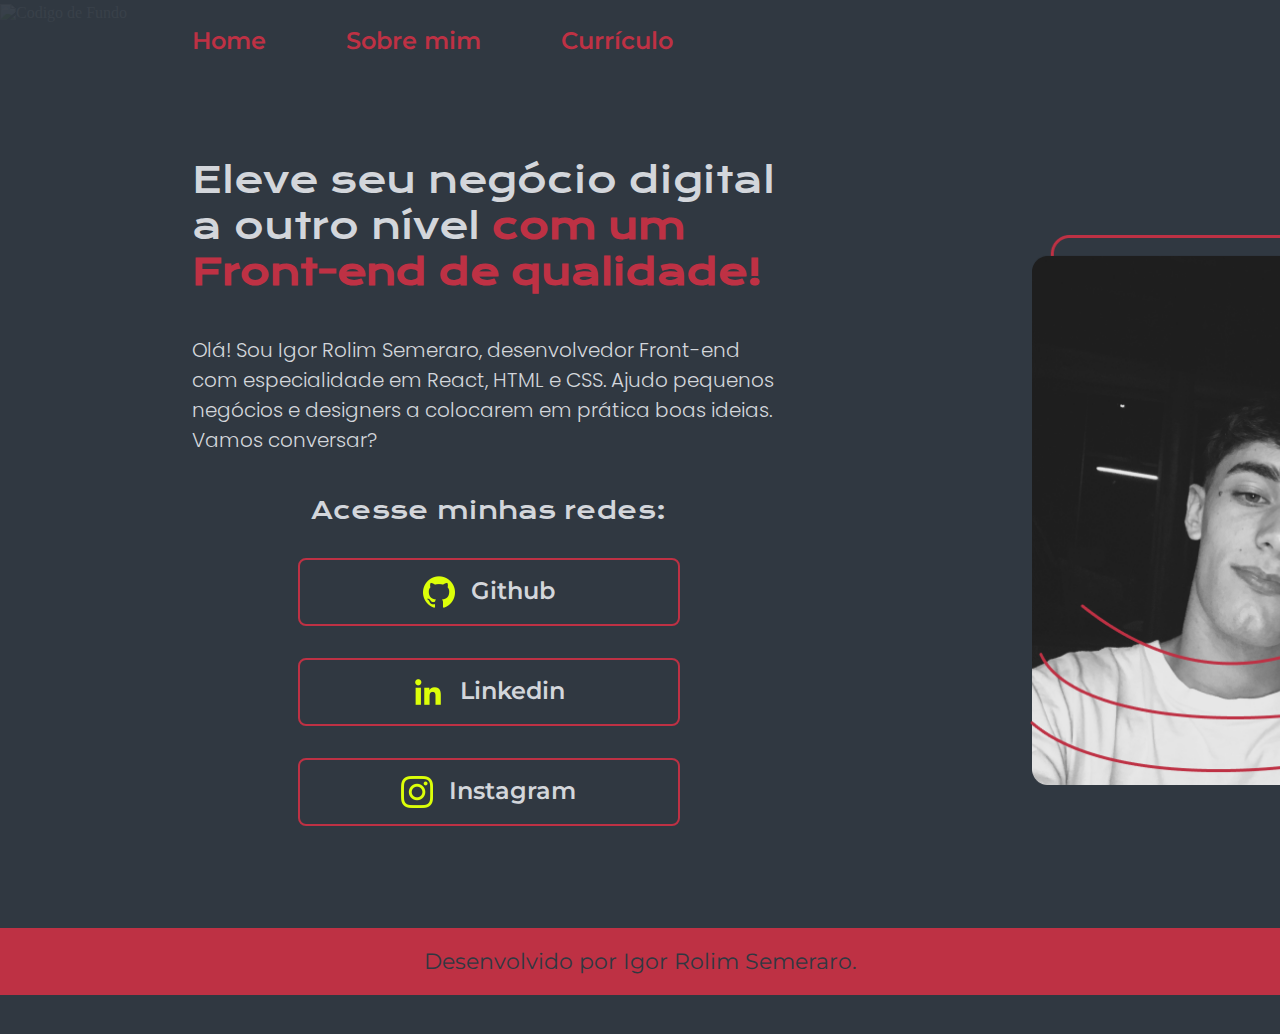
==== index.html @ 96e20b4b "primeiro commit" ====
<!DOCTYPE html>
<html lang="pt-br">
<head>
    <meta charset="UTF-8">
    <meta http-equiv="X-UA-Compatible" content="IE=edge">
    <meta name="viewport" content="width=device-width, initial-scale=1.0">
    <title>Portfolio</title>

    <link rel="stylesheet" href="./src/css/style.css">
</head>
<body>
    <div class="tudo">
        <header class="cabecalho">
            <nav class="cabecalho__menu">
            <a class="cabecalho__menu__link" href="index.html">Home</a>
            <a class="cabecalho__menu__link" href="about.html">Sobre mim</a>
            <a class="cabecalho__menu__link" href="curriculo.html">Currículo</a>
            </nav>
        </header>
        <main class="apresentacao">
            <section class="apresentacao__conteudo">
                <h1 class="apresentacao__conteudo__titulo">Eleve seu negócio digital a outro nível <strong class="titulo-destaque">com um Front-end de qualidade!</strong></h1>
                <p class="apresentacao__conteudo__texto">Olá! Sou Igor Rolim Semeraro, desenvolvedor Front-end com especialidade em React, HTML e CSS. Ajudo pequenos negócios e designers a colocarem em prática boas ideias. Vamos conversar?</p>
                <div class="apresentacao__links">
                    <h2 class="apresentacao__links__subtitulo">Acesse minhas redes:</h2>
                    <a class="apresentacao__links__link" href="https://www.github.com/IgorRolimSemeraro" target="_blank">
                        <img class="apresentacao__links__link__imagens" src="src/imagens/github.png">
                        Github
                    </a>
                    <a class="apresentacao__links__link" href="https://www.linkedin.com/in/igor-rolim-semeraro-2002a5279/" target="_blank">
                        <img class="apresentacao__links__link__imagens" src="src/imagens/linkedin.png">
                        Linkedin
                    </a>
                    <a class="apresentacao__links__link" href="https://www.instagram.com/igorsemeraro/" target="_blank">
                        <img class="apresentacao__links__link__imagens" src="src/imagens/instagram.png">
                        Instagram
                    </a>
                </div>
            </section>
            <img class="foto" src="src/imagens/imagem.png" alt="Minha Foto">
            <img class="fundo" src="src/imagens/rekkeh-r3kk3h.gif" alt="Codigo de Fundo">
        </main>
    </div>
    <footer class="rodape">
        <p>Desenvolvido por Igor Rolim Semeraro.</p>
    </footer>
</body>
</html>
---- src/css/style.css ----
@import url('https://fonts.googleapis.com/css2?family=Krona+One&family=Montserrat:wght@400;600;700&family=Poppins:wght@300;400&display=swap');

:root {
    --cor-primaria: #303841;
    --cor-secundaria: #D3D6DB;
    --cor-terciaria: #BE3144;
    --cor-hover: #3A4750;

    --fonte-primaria: 'Krona One', sans-serif;
    --fonte-secundaria: 'Montserrat', sans-serif;
    --fonte-terciaria: 'Poppins'
}

*{
    margin: 0;
    padding: 0;
}

body {
    /* height: 100vh; */
    box-sizing: border-box;
    background-color: var(--cor-primaria);
    /* background-image: url("/src/imagens/rekkeh-r3kk3h.gif"); */
    background-position: center;
    color: var(--cor-secundaria);
}

.tudo {
    position: relative;
}

.fundo {
    position: absolute;
    opacity: 0.05;
    z-index: -3;
    
    width: 1531px;
    height: 1030px;
    left: 0px;
    top: 4px;
}

.foto{
    position: absolute;
    width: 488px;
    height: 550px;
    left: 1030px;
    top: 235px;
    z-index: 1;
}

.cabecalho {
    padding: 2% 0% 0% 15%;
}

.cabecalho__menu {
    display: flex;
    gap: 80px;
}

.cabecalho__menu__link {
    font-family: var(--fonte-secundaria);
    font-size: 24px;
    font-weight: 600;
    color: var(--cor-terciaria);
    text-decoration: none;
}

.cabecalho__menu__link:hover {
    text-decoration: underline;
    transition: 0.2s;
    transform: scale(1.05);
    font-weight: 700;
}

.apresentacao {
    padding: 8% 15%;
    display:flex;
    align-items: center;
    justify-content: space-between;
}

.apresentacao__conteudo {
    width: 593px;
    display: flex;
    flex-direction: column;
    gap: 40px;
}

.apresentacao__conteudo__titulo {
    font-size: 36px;
    font-family: var(--fonte-primaria);
    font-weight: 400;
}

.titulo-destaque {
    color: var(--cor-terciaria);
}

.apresentacao__conteudo__texto {
    font-size: 20px;
    font-family: var(--fonte-terciaria);
    font-weight: 300;
    font-style: normal;
}

.apresentacao__links {
    display: flex;
    flex-direction: column;
    justify-content: space-between;
    align-items: center;
    gap: 32px;
}

.apresentacao__links__subtitulo {
    font-family: var(--fonte-primaria);
    font-weight: 400;
    font-size: 24px;
}

.apresentacao__links__link__imagens {
    width: 32px;
    height: 32px;
}

.apresentacao__links__link {
    display: flex;
    justify-content: center;
    gap: 16px;
    border: 2px solid var(--cor-terciaria);
    width: 378px;
    text-align: center;
    border-radius: 8px;
    font-size: 24px;
    font-weight: 600;
    padding: 16px 0;
    text-decoration: none;
    color: var(--cor-secundaria);
    font-family: var(--fonte-secundaria);
}

.apresentacao__links__link:hover {
    background-color: var(--cor-hover);
    transition: 0.5s;
    transform: scale(1.05);
    border: 3px solid var(--cor-terciaria);
}

.rodape {
    padding: 20px ;
    text-align: center;
    background-color: var(--cor-terciaria);
    color: var(--cor-primaria);
    font-family: var(--fonte-secundaria);
    font-size: 22px;
    font-weight: 400px;
}

.apresentacao__conteudo__experiencias {
    font-family: var(--fonte-secundaria);
    font-size: 18px;    
}

.apresentacao__conteudo__certificado {
    font-family: var(--fonte-secundaria);
    font-size: 16px;
}

.apresentacao__conteudo__certificado a {
    text-decoration: none;
    color: var(--cor-terciaria);
}

.apresentacao__conteudo__certificado a:hover {
    font-weight: 600;
}
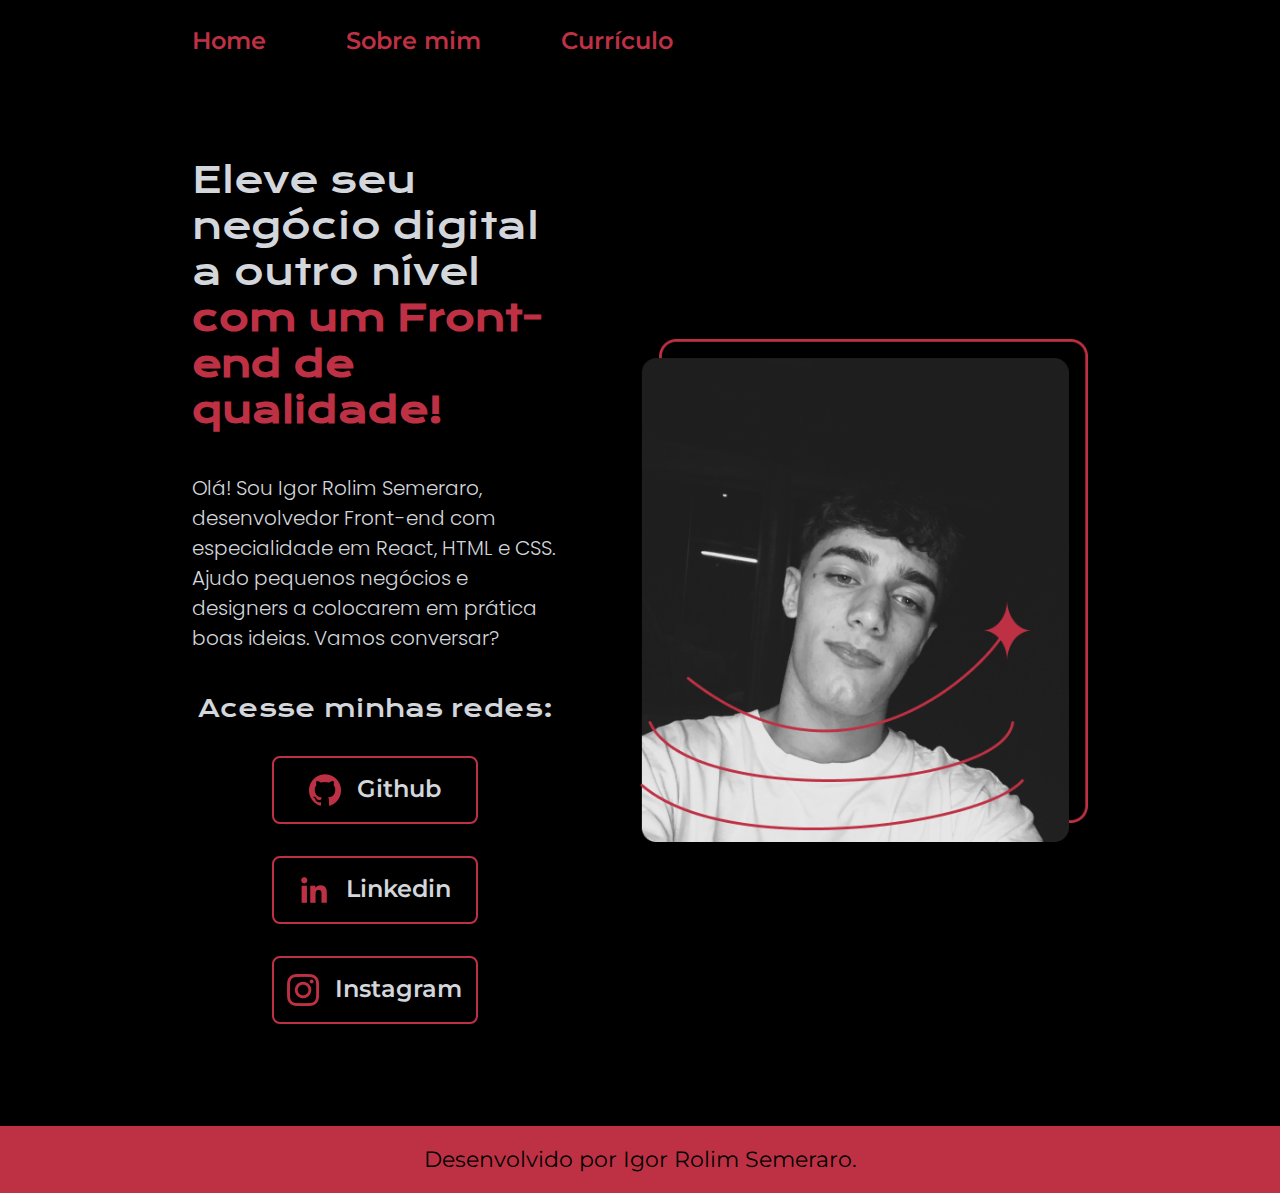
==== commit c00cb39d: "segundo commit" ====
--- a/index.html
+++ b/index.html
@@ -9,38 +9,46 @@
     <link rel="stylesheet" href="./src/css/style.css">
 </head>
 <body>
-    <div class="tudo">
-        <header class="cabecalho">
+    <header class="cabecalho">
             <nav class="cabecalho__menu">
             <a class="cabecalho__menu__link" href="index.html">Home</a>
             <a class="cabecalho__menu__link" href="about.html">Sobre mim</a>
             <a class="cabecalho__menu__link" href="curriculo.html">Currículo</a>
             </nav>
-        </header>
-        <main class="apresentacao">
-            <section class="apresentacao__conteudo">
-                <h1 class="apresentacao__conteudo__titulo">Eleve seu negócio digital a outro nível <strong class="titulo-destaque">com um Front-end de qualidade!</strong></h1>
-                <p class="apresentacao__conteudo__texto">Olá! Sou Igor Rolim Semeraro, desenvolvedor Front-end com especialidade em React, HTML e CSS. Ajudo pequenos negócios e designers a colocarem em prática boas ideias. Vamos conversar?</p>
-                <div class="apresentacao__links">
-                    <h2 class="apresentacao__links__subtitulo">Acesse minhas redes:</h2>
-                    <a class="apresentacao__links__link" href="https://www.github.com/IgorRolimSemeraro" target="_blank">
-                        <img class="apresentacao__links__link__imagens" src="src/imagens/github.png">
-                        Github
-                    </a>
-                    <a class="apresentacao__links__link" href="https://www.linkedin.com/in/igor-rolim-semeraro-2002a5279/" target="_blank">
-                        <img class="apresentacao__links__link__imagens" src="src/imagens/linkedin.png">
-                        Linkedin
-                    </a>
-                    <a class="apresentacao__links__link" href="https://www.instagram.com/igorsemeraro/" target="_blank">
-                        <img class="apresentacao__links__link__imagens" src="src/imagens/instagram.png">
-                        Instagram
-                    </a>
-                </div>
-            </section>
-            <img class="foto" src="src/imagens/imagem.png" alt="Minha Foto">
-            <img class="fundo" src="src/imagens/rekkeh-r3kk3h.gif" alt="Codigo de Fundo">
-        </main>
-    </div>
+    </header>
+    <main class="apresentacao">
+        <section class="apresentacao__conteudo">
+            <h1 class="apresentacao__conteudo__titulo">Eleve seu negócio digital a outro nível <strong class="titulo-destaque">com um Front-end de qualidade!</strong></h1>
+            <p class="apresentacao__conteudo__texto">Olá! Sou Igor Rolim Semeraro, desenvolvedor Front-end com especialidade em React, HTML e CSS. Ajudo pequenos negócios e designers a colocarem em prática boas ideias. Vamos conversar?</p>
+            <div class="apresentacao__links">
+                <h2 class="apresentacao__links__subtitulo">Acesse minhas redes:</h2>
+                <a class="apresentacao__links__link" href="https://www.github.com/IgorRolimSemeraro" target="_blank">
+                    <img class="apresentacao__links__link__imagens" src="src/imagens/github-vermelho.png">
+                    Github
+                </a>
+                <a class="apresentacao__links__link" href="https://www.linkedin.com/in/igor-rolim-semeraro-2002a5279/" target="_blank">
+                    <img class="apresentacao__links__link__imagens" src="src/imagens/linkedin-vermelho.png">
+                    Linkedin
+                </a>
+                <a class="apresentacao__links__link" href="https://www.instagram.com/igorsemeraro/" target="_blank">
+                    <img class="apresentacao__links__link__imagens" src="src/imagens/instagram-vermelho.png">
+                    Instagram
+                </a>
+            </div>
+            <div class="apresentacao__links__tela-menor">
+                <a class="apresentacao__links__link" href="https://www.github.com/IgorRolimSemeraro" target="_blank">
+                    <img class="apresentacao__links__link__imagens" src="src/imagens/github-vermelho.png">
+                </a>
+                <a class="apresentacao__links__link" href="https://www.linkedin.com/in/igor-rolim-semeraro-2002a5279/" target="_blank">
+                    <img class="apresentacao__links__link__imagens" src="src/imagens/linkedin-vermelho.png">
+                </a>
+                <a class="apresentacao__links__link" href="https://www.instagram.com/igorsemeraro/" target="_blank">
+                    <img class="apresentacao__links__link__imagens" src="src/imagens/instagram-vermelho.png">
+                </a>
+            </div>
+        </section>
+        <img class="foto" src="src/imagens/imagem.png" alt="Minha Foto">
+    </main>
     <footer class="rodape">
         <p>Desenvolvido por Igor Rolim Semeraro.</p>
     </footer>
--- a/src/css/style.css
+++ b/src/css/style.css
@@ -1,10 +1,10 @@
 @import url('https://fonts.googleapis.com/css2?family=Krona+One&family=Montserrat:wght@400;600;700&family=Poppins:wght@300;400&display=swap');
 
 :root {
-    --cor-primaria: #303841;
+    --cor-primaria: #000000;
     --cor-secundaria: #D3D6DB;
     --cor-terciaria: #BE3144;
-    --cor-hover: #3A4750;
+    --cor-hover: #272727;
 
     --fonte-primaria: 'Krona One', sans-serif;
     --fonte-secundaria: 'Montserrat', sans-serif;
@@ -17,38 +17,14 @@
 }
 
 body {
-    /* height: 100vh; */
+    max-width: 100%;
     box-sizing: border-box;
     background-color: var(--cor-primaria);
-    /* background-image: url("/src/imagens/rekkeh-r3kk3h.gif"); */
+    background-image: url("/src/imagens/gif-de-fundo-op8n2.gif");
     background-position: center;
     color: var(--cor-secundaria);
 }
 
-.tudo {
-    position: relative;
-}
-
-.fundo {
-    position: absolute;
-    opacity: 0.05;
-    z-index: -3;
-    
-    width: 1531px;
-    height: 1030px;
-    left: 0px;
-    top: 4px;
-}
-
-.foto{
-    position: absolute;
-    width: 488px;
-    height: 550px;
-    left: 1030px;
-    top: 235px;
-    z-index: 1;
-}
-
 .cabecalho {
     padding: 2% 0% 0% 15%;
 }
@@ -60,7 +36,7 @@
 
 .cabecalho__menu__link {
     font-family: var(--fonte-secundaria);
-    font-size: 24px;
+    font-size: 1.5rem;
     font-weight: 600;
     color: var(--cor-terciaria);
     text-decoration: none;
@@ -78,17 +54,18 @@
     display:flex;
     align-items: center;
     justify-content: space-between;
+    gap: 82px;
 }
 
 .apresentacao__conteudo {
-    width: 593px;
+    width: 50%;
     display: flex;
     flex-direction: column;
     gap: 40px;
 }
 
 .apresentacao__conteudo__titulo {
-    font-size: 36px;
+    font-size: 2.25rem;
     font-family: var(--fonte-primaria);
     font-weight: 400;
 }
@@ -98,7 +75,14 @@
 }
 
 .apresentacao__conteudo__texto {
-    font-size: 20px;
+    font-size: 1.25rem;
+    font-family: var(--fonte-terciaria);
+    font-weight: 300;
+    font-style: normal;
+}
+
+.apresentacao__conteudo__texto__2 {
+    font-size: 1.125rem;
     font-family: var(--fonte-terciaria);
     font-weight: 300;
     font-style: normal;
@@ -112,10 +96,14 @@
     gap: 32px;
 }
 
+.apresentacao__links__tela-menor {
+    display: none;
+}
+
 .apresentacao__links__subtitulo {
     font-family: var(--fonte-primaria);
     font-weight: 400;
-    font-size: 24px;
+    font-size: 1.5rem;
 }
 
 .apresentacao__links__link__imagens {
@@ -128,10 +116,10 @@
     justify-content: center;
     gap: 16px;
     border: 2px solid var(--cor-terciaria);
-    width: 378px;
+    width: 55%;
     text-align: center;
     border-radius: 8px;
-    font-size: 24px;
+    font-size: 1.5rem;
     font-weight: 600;
     padding: 16px 0;
     text-decoration: none;
@@ -146,24 +134,28 @@
     border: 3px solid var(--cor-terciaria);
 }
 
+.foto {
+    width: 50%;
+}
+
 .rodape {
     padding: 20px ;
     text-align: center;
     background-color: var(--cor-terciaria);
     color: var(--cor-primaria);
     font-family: var(--fonte-secundaria);
-    font-size: 22px;
+    font-size: 1.375rem;
     font-weight: 400px;
 }
 
 .apresentacao__conteudo__experiencias {
     font-family: var(--fonte-secundaria);
-    font-size: 18px;    
+    font-size: 1.125rem;    
 }
 
 .apresentacao__conteudo__certificado {
     font-family: var(--fonte-secundaria);
-    font-size: 16px;
+    font-size: 1rem;
 }
 
 .apresentacao__conteudo__certificado a {
@@ -173,4 +165,56 @@
 
 .apresentacao__conteudo__certificado a:hover {
     font-weight: 600;
+}
+
+.caldeira {
+    text-decoration: none;
+    font-family: var(--fonte-terciaria);
+    color: var(--cor-terciaria);
+    font-weight: 300;
+    font-style: normal;
+}
+
+.caldeira:hover {
+    font-weight: 600;
+}
+
+@media (max-width: 1200px) {
+    .cabecalho {
+        padding: 9%;
+    }
+
+    .cabecalho__menu {
+        justify-content: center;
+    }
+    
+    .apresentacao {
+        flex-direction: column-reverse;
+    }
+
+    .apresentacao__conteudo {
+        width: auto;
+    }
+}
+
+@media (max-width: 472px) {
+    .cabecalho__menu__link {
+        font-size: 1rem;
+    }
+
+    .apresentacao__links {
+        display: none;
+    }
+
+    .apresentacao__links__tela-menor {
+        display: flex;
+        flex-direction: row;
+        justify-content: space-between;
+        align-items: center;
+        gap: 32px;
+    }
+
+    .apresentacao__links__link {
+        border: none;
+    }
 }